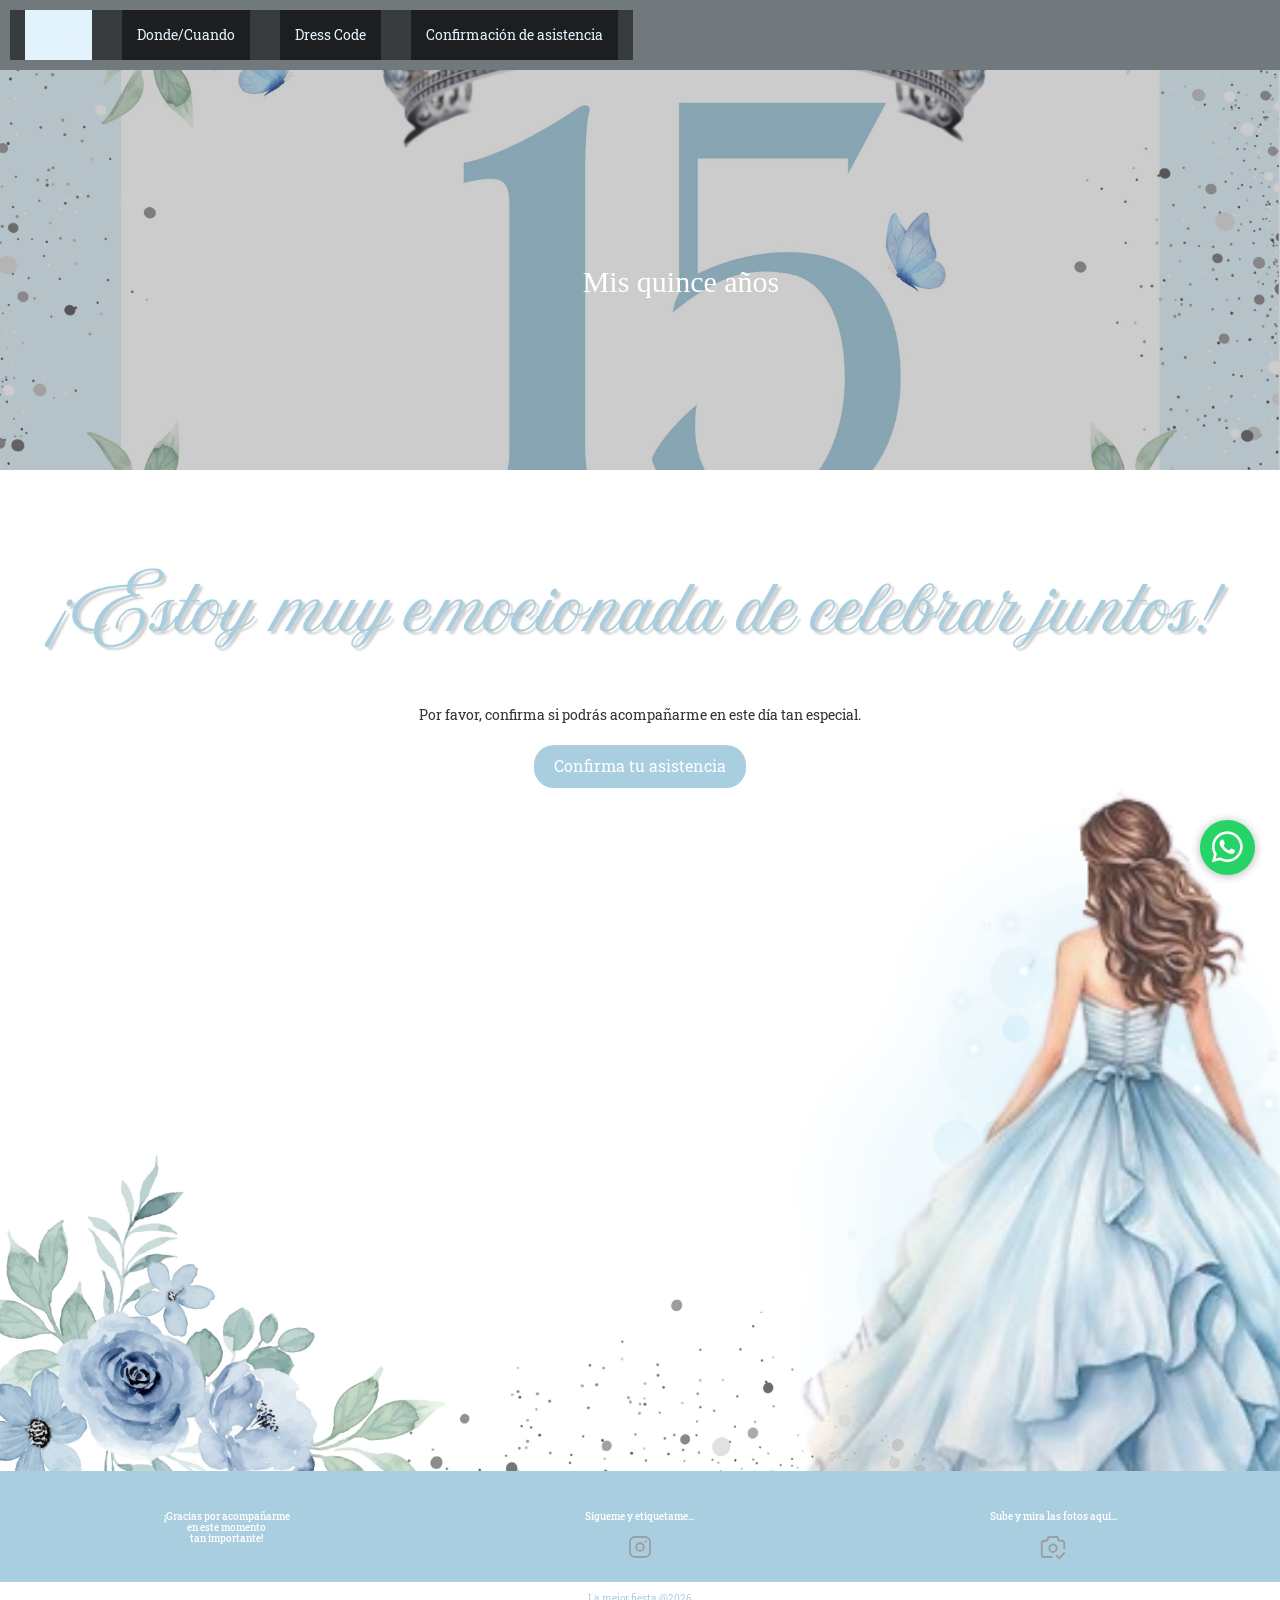
==== Asistencia.html @ ca8a634d "Add files via upload" ====
<!DOCTYPE html>
<html lang="en">

<head>
  <meta charset="UTF-8">
  <meta name="viewport" content="width=device-width, initial-scale=1.0">
  <link rel="stylesheet" href="Style.css">
  <link rel="stylesheet" href="StyleIndex.css">
  <link rel="stylesheet" href="https://cdn.jsdelivr.net/npm/bootstrap@4.6.2/dist/css/bootstrap.min.css">
  <link rel="stylesheet" href="https://maxcdn.bootstrapcdn.com/bootstrap/3.4.1/css/bootstrap.min.css">
  <script src="https://ajax.googleapis.com/ajax/libs/jquery/3.7.1/jquery.min.js"></script>
  <script src="https://maxcdn.bootstrapcdn.com/bootstrap/3.4.1/js/bootstrap.min.js"></script>


  <link rel="stylesheet" href="https://cdnjs.cloudflare.com/ajax/libs/font-awesome/6.0.0-beta3/css/all.min.css">

    <style>
    table {
      width: 50%;
      border-collapse: collapse;
      margin: 20px auto;
      border: 4px solid #E3F3FB;
    }

    th,
    td {
      border: 4px solid #E3F3FB;
      padding: 8px;
      text-align: center;
    }

    th {
      background-color: white;
    }
  </style>

  <title>Invitación</title>
</head>

<body>
  <div class="modal" id="modal">
    <div class="contenido-modal">
      <img src="" alt="" class="img-modal" id="img-modal">
    </div>
    <div class="modal-btn" id="modal-btn"></div>
  </div>
  <a href="https://wa.me/5491160279646" class="btn-wsp" target="_blank"><i class="fa-brands fa-whatsapp"></i></a>
    
  <header class="header-principal">
    <nav class="nav-principal">
      <div class="contenedor contenedor-flex">

        <span class="icon-menu" id="btnMenu">
          <i class="fas fa-align-justify"></i>
        </span>

        <ul class="menu" id="menu">
          <li class="menu-item"><a href="index.html" class="menu-link menu-link_select a">Inicio</a></li>
          <li class="menu-item"><a href="DondeCuando.html" class="menu-link a">Donde/Cuando</a></li>
          <li class="menu-item"><a href="DressCode.html" class="menu-link a">Dress Code</a></li>
          <li class="menu-item"><a href="Asistencia.html" class="menu-link a">Confirmación de asistencia</a></li>
        </ul>
      </div>
    </nav>
  </header>


    <main class="main">
    <section class="banner">
      <img src="Fotos/Portada.jpg" alt="" class="img-banner">
      <div class="contenido-banner">Mis quince años</div>
    </section>

   <section class="direccion">
       <img src="Fotos/Asistencia.jpg" alt="" width="100%">
        <p></p>  
        <p class="segundo_direccion">Por favor, confirma si podrás acompañarme en este día tan especial.</p>
        <!-- Botón para abrir Google Forms -->
        <a href="https://docs.google.com/forms/d/e/1FAIpQLSff21nVp5OdBJt0l_mi7oVLkFJB-xEMguWLmKMu77xA9vREEA/viewform" target="_blank" class="maps-button">Confirma tu asistencia</a>
        <img src="Fotos/Confirmacion.jpg" alt="" class="dia_hora_fiesta">
</section>

  </main>

<footer class="footer-principal">
    <div class="contenedor contenedor-flex">
      <div class="columna  columna-flex-footer">
        <h2 class="titulo-columna">¡Gracias por acompañarme<br> en este momento<br> tan importante!</h2>
    </div>
    <div class="columna  columna-flex-footer">
          <h2 class="titulo-columna">Sigueme y etiquetame...</h2>
           <a href="https://www.instagram.com/amb4r._2104?igsh=MW5wMnkxaXVtdTJrdA=="><!--
tags: [logo, app, application, images, photos, videos, post, stories, online, community]
category: Brand
version: "1.9"
unicode: "ec20"
-->
<svg
  xmlns="http://www.w3.org/2000/svg"
  width="30"
  height="30"
  viewBox="0 0 24 24"
  fill="none"
  stroke="#9e9e9e"
  stroke-width="1.5"
  stroke-linecap="round"
  stroke-linejoin="round"
>
  <path d="M4 4m0 4a4 4 0 0 1 4 -4h8a4 4 0 0 1 4 4v8a4 4 0 0 1 -4 4h-8a4 4 0 0 1 -4 -4z" />
  <path d="M12 12m-3 0a3 3 0 1 0 6 0a3 3 0 1 0 -6 0" />
  <path d="M16.5 7.5l0 .01" />
</svg>
</a>
    </div>        
    <div class="columna  columna-flex-footer">
        <h2 class="titulo-columna">Sube y mira las fotos aqui...</h2>
        <a href="https://mega.nz/folder/r9hUWLYA#eGt1raH-YWh3JbhmQ2Fu8Q"><!--
category: Media
version: "2.10"
unicode: "f835"
-->
<svg
  xmlns="http://www.w3.org/2000/svg"
  width="30"
  height="30"
  viewBox="0 0 24 24"
  fill="none"
  stroke="#9e9e9e"
  stroke-width="1.5"
  stroke-linecap="round"
  stroke-linejoin="round"
>
  <path d="M11 20h-6a2 2 0 0 1 -2 -2v-9a2 2 0 0 1 2 -2h1a2 2 0 0 0 2 -2a1 1 0 0 1 1 -1h6a1 1 0 0 1 1 1a2 2 0 0 0 2 2h1a2 2 0 0 1 2 2v4" />
  <path d="M9 13a3 3 0 1 0 6 0a3 3 0 0 0 -6 0" />
  <path d="M15 19l2 2l4 -4" />
</svg>

</a>
      </div>

    </div>
    <div class="copy">La mejor fiesta @2026</div>
  </footer>

  <script src="modal.js"></script>
  <script src="menu.js"></script>
</body>

</html>
---- Style.css ----
@import url('https://fonts.googleapis.com/css2?family=Roboto+Slab&display=swap');

/* Estilos del formulario */
body,
html {
    height: 100%;
    margin: 0;
    padding: 0;
}

.a {
    text-decoration: none;
    color: #E3F3FB;
}

.a:link {
    text-decoration: none;
    color: #E3F3FB; 
}

.a:hover {
    text-decoration: none;
    color: #E3F3FB; 
}


/*Header*/
.contenedor 
{
    width: 100%;
    margin: auto;
}
.contenedor-flex 
{
    display: flex;
    flex-wrap: wrap;
    justify-content: space-between;
    align-items: center;
}

.header-principal {
    width: 100%;
    background: #E3F3FB;
}

.logo-link {
    text-decoration: none;
    color: white;
}

.logo-link:hover {
    color: ##E3F3FB;
}

.contenedor-logo {
    display: flex;
    flex-wrap: wrap;
    justify-content: center;
    align-items: center;
}

header img {
    width: 60px;
}

.social-icon .a-derecha {
    margin-left: 35px;
    margin-right: 35px;
}


/*Menu*/
.nav-principal {
    width: 100%;
    position: relative;
    padding: 10px;
    z-index: 2000;
    background-color: rgba(0, 0, 0, 0.5);
}

.icon-menu {
    display: block;
    color: white;
    width: 50px;
    height: 50px;
    line-height: 45px;
    text-align: center;
    font-size: 25px;
    cursor: pointer;
}

.icon-bar {
    position: relative;
    top: -3px;
}

.social-icon {
    display: flex;
    justify-content: space-between;
    text-decoration: none;
}

.social-icon [class*="icon-"] {
    color: black;
    margin-left: 10px;
    display: flex;
    justify-content: center;
    align-items: center;
    font-size: 20px;
    width: 35px;
    height: 35px;
    background: white;
    border-radius: 50%;
}

.social-icon_link {
    text-decoration: none;
}

.menu {
    position: absolute;
    top: 70px;
    left: 0;
    width: 100%;
    background-color: rgba(0, 0, 0, 0.5);
    padding: 0;
    margin: 0;
    list-style: none;
    text-align: center;
    height: 0;
    overflow: hidden;
    transition: height .3s linear;
}

.menu-link {
    display: block;
    padding: 15px;
    color: white;
    text-decoration: none;
    background-color: #A9CEDF;
    font-family: 'Roboto Slab', cursive;
}

.menu-link:hover {
    background: #8A8E9A;
     font-family: 'Roboto Slab', cursive;
}

.menu-link_select {
    background: #8A8E9A;
     font-family: 'Roboto Slab', cursive;
}

.mostrar {
    height: 196px;
}

@media screen and (min-width:1024px) {
    .icon-menu {
        display: none;
    }

    .menu {
        position: static;
        display: flex;
        height: auto;
        width: auto;
        background-color: rgba(0, 0, 0, 0.5);
    }

    .menu-link {
        background-color: rgba(0, 0, 0, 0.5);
        margin-left: 15px;
        margin-right: 15px;
    }

    .menu-link_select {
        background: #E3F3FB;
    }
}

/*Footer*/
.footer-principal .contenedor {
    background-color: #A9CEDF;
    color: white;
    display: flex;
    font-family: 'Roboto Slab', cursive;
    justify-content: space-between;
    font-size: 12px;
    align-items: flex-start;
    flex-wrap: wrap;
    padding: 20px 20px 20px;
}

.footer-principal .columna {
    flex: 1;
    text-align: center;  /* Cambié de left a center para centrar el texto */
    display: flex;
    flex-direction: column;
    align-items: center;  /* Alinea los elementos dentro de cada columna */
    justify-content: center; /* Centra el contenido verticalmente dentro de la columna */
}

.titulo-columna {
    font-size: 10px;
    margin-bottom: 10px;
}

.columna-flex-footer .Iconos {
    width: 24px;
    height: 24px;
    margin-bottom: 8px;
}

.icon-tabler {
    stroke: white;
}

.copy {
    margin: 10px;
    font-size: 10px;
    font-family: 'Roboto Slab', cursive;
    color: #A9CEDF;
    height: 25px;
    text-align: center;
}

/*Boton Whatsapp*/

.btn-wsp 
{
    position:fixed;
    width: 55px;
    height: 55px;
    line-height: 55px;
    bottom: 25px;
    right: 25px;
    background-color: #25D366;
    color: white;
    border-radius: 50%;
    text-align: center;
    font-size: 35px;
    box-shadow: 0px 1px 10px rgba(0,0,0,0.3);
    z-index: 4000;
    transition: all 300ms ease;
}
.btn-wsp:hover 
{
    text-decoration: none;
    color: #25D366;
    background: white;
}

@media (max-width: 768px) {
    .titulo-columna {
        font-size: 9px;
    }
    .desc-columna{
        font-size: 8px;
    }
    imagen-icono-bajo{
        width: 20px;
    }
    .columna-flex-footer .Iconos {
        width: 30px;
        height: 30px;
        margin-bottom: 8px;
    }
}
@import url('https://fonts.googleapis.com/css2?family=Dancing+Script&display=swap');
@import url('https://fonts.googleapis.com/css2?family=Roboto+Slab&display=swap');

.banner {
    position: relative;
}

.banner:before {
    content: '';
    position: absolute;
    width: 100%;
    height: 100%;
    background: rgba(0, 0, 0, .2);
    z-index: 1000;
    top: 0;
}

.img-banner {
    width: 100%;
    height: 400px;
    object-fit: cover;
}

.contenido-banner {
    width: 90%;
    color: white;
    text-align: center;
    position: absolute;
    z-index: 1500;
    top: 54%;
    left: 46%;
    transform: translateX(-42%) translateY(-58%);
    font-size: 30px;
    font-family: 'Dancing Script', cursive;
}

.img-texto {
    width: 100%;
    
    object-fit: cover;
}

/*Ubicacion*/

.direccion {
    text-align: center; /* Centra el texto */
    padding: 0px; /* Espaciado alrededor del contenido */
}
.primer_direccion{
    font-family: 'Dancing Script', cursive;
    font-size: 40px;
}
.segundo_direccion{
     font-family: 'Roboto Slab', cursive;
}

.maps-button {
    display: inline-block;
    font-family: 'Roboto Slab', cursive;
    margin-top: 10px;
    padding: 10px 20px;
    background-color: #A9CEDF; /* Color de fondo del botón */
    color: white;
    text-decoration: none;
    border-radius: 20px;
    font-size: 16px;
    transition: background-color 0.3s;
    text-decoration: none;
}
/* Quitar el cambio de color cuando el enlace está en estado activo o visitado */
.maps-button:visited,
.maps-button:active {
    color: white; /* Mantener el color de texto blanco */
    text-decoration: none;
}
.maps-button:hover {
    background-color: #A6A6A6; /* Color de fondo cuando el cursor pasa por encima */
    text-decoration: none;
    color: white;
}
/* Imagen de la fecha y hora */
.dia_hora_fiesta {
    width: 100%; /* Asegura que la imagen ocupe el 100% del ancho */
    margin: 0;   /* Elimina márgenes */
    padding: 0;  /* Elimina relleno */
    display: block; /* Elimina el espacio debajo de la imagen */
}

/*Galeria de fotos*/

.galeria{
    margin-top: 25px;
}
.img-galeria{
    object-fit: cover;
    margin-bottom: 20px;
    cursor: pointer;
    transition: all 0.5s ease;
}
.img-galeria:hover 
{
    transform: scale(1.3);
}
.img-galeria-grande
{
    height: 150px;
    width: 65%;
    margin-bottom: 2%;
    border-radius: 5px;
}
.img-galeria-chica 
{
    height: 150px;
    width: 30%;
    margin-bottom: 2%;
    border-radius: 5px;
}
.galeria .contenedor 
{
   display: flex;
    flex-wrap: wrap;
    justify-content: center; /* Asegura que las imágenes se centren horizontalmente */
    gap: 20px;  /* Espacio entre las imágenes */
    padding-left: 30px;
    padding-right: 30px;
    margin-bottom: 30px;
  }
.modal 
{
    width: 100%;
    min-height: 100vh;
    background-color: rgba(0,0,0,0.9);
    position: fixed;
    top: 0;
    left: 0;
    z-index: 3000;
    display: none;
}
.modal-open {
    display: block; /* Cambia de `none` a `block` cuando se activa el modal */
}

.contenido-modal 
{
    display: flex;
    justify-content: center;
    align-items: center;
    height: 100vh;
}

#img-modal {
    max-width: 90%; /* Limita el tamaño máximo de la imagen en el modal */
    max-height: 80vh; /* Limita la altura máxima */
    object-fit: contain; /* Mantiene la proporción de la imagen */
    border-radius: 5px;
}

/*Temporizador para la hora de la fiesta*/

tempo {
    background-color: #A9CEDF; /* Fondo celeste */
    font-family: 'Dancing Script', cursive;
    display: flex;
    justify-content: center;
    align-items: center;
    height: 100%;
    margin: 0;
    padding: 10px;
    box-shadow: 0 4px 6px rgba(0, 0, 0, 0.1);
}

.temporizador {
    text-align: center;
    color: #333;
    border-radius: 10px;
    padding: 40px;
    max-width: 100%;
    width: 100%;
}

.temporizador_texto {
    font-size: px;
    font-family: 'Dancing Script', cursive;
    color: #8A8E9A;
    margin-bottom: 20px;
}

.contador {
    font-size: 16px;
    font-family: 'Roboto Slab', cursive;
    font-weight: bold;
    color: #8A8E9A;
    padding: 8px;
    box-shadow: 0 4px 6px rgba(0, 0, 0, 0.5);
    border-radius: 20px;
}

span {
    margin: 0 5px;
}

/* Estilos para la parte del regalo y alias*/

.regalo_section {
    background-color: #E3F3FB; /* Fondo celeste */
    font-family: 'Dancing Script', cursive;
    display: flex;
    justify-content: center;
    align-items: center;
    height: 100%;
    margin: 0;
    padding: 10px;
    box-shadow: 0 4px 6px rgba(0, 0, 0, 0.1);
    margin-bottom: 20px;
}
.regalo {
    font-size: 12px;
    font-family: 'Roboto Slab', cursive;
    text-align: center;
    color: white;
    border-radius: 10px;
    padding: 20px;
    max-width: 100%;
    width: 100%;
}


/* Estilos para el popup (la ventana emergente del cbu) */
.popup {
            display: none; /* Se oculta inicialmente */
            position: fixed;
            top: 50%;
            left: 50%;
            transform: translate(-50%, -50%);
            background-color: white;
            border: 1px solid #ccc;
            padding: 20px;
            box-shadow: 0 4px 8px rgba(0, 0, 0, 0.2);
            z-index: 1000; /* Asegura que esté por encima de otros elementos */
            font-family: 'Roboto Slab', cursive;
            border-radius: 10px;
        }
        .popup-overlay {
            display: none; /* Se oculta inicialmente */
            position: fixed;
            top: 0;
            left: 0;
            width: 100%;
            height: 100%;
            background-color: rgba(0, 0, 0, 0.5); /* Fondo semitransparente */
            z-index: 999; /* Fondo debajo del popup */
        }
        .popup-content {
            font-size: 12px;
            margin-bottom: 20px;
        }
        .popup button {
            border: none;
            padding: 10px 20px;
            cursor: pointer;
        }
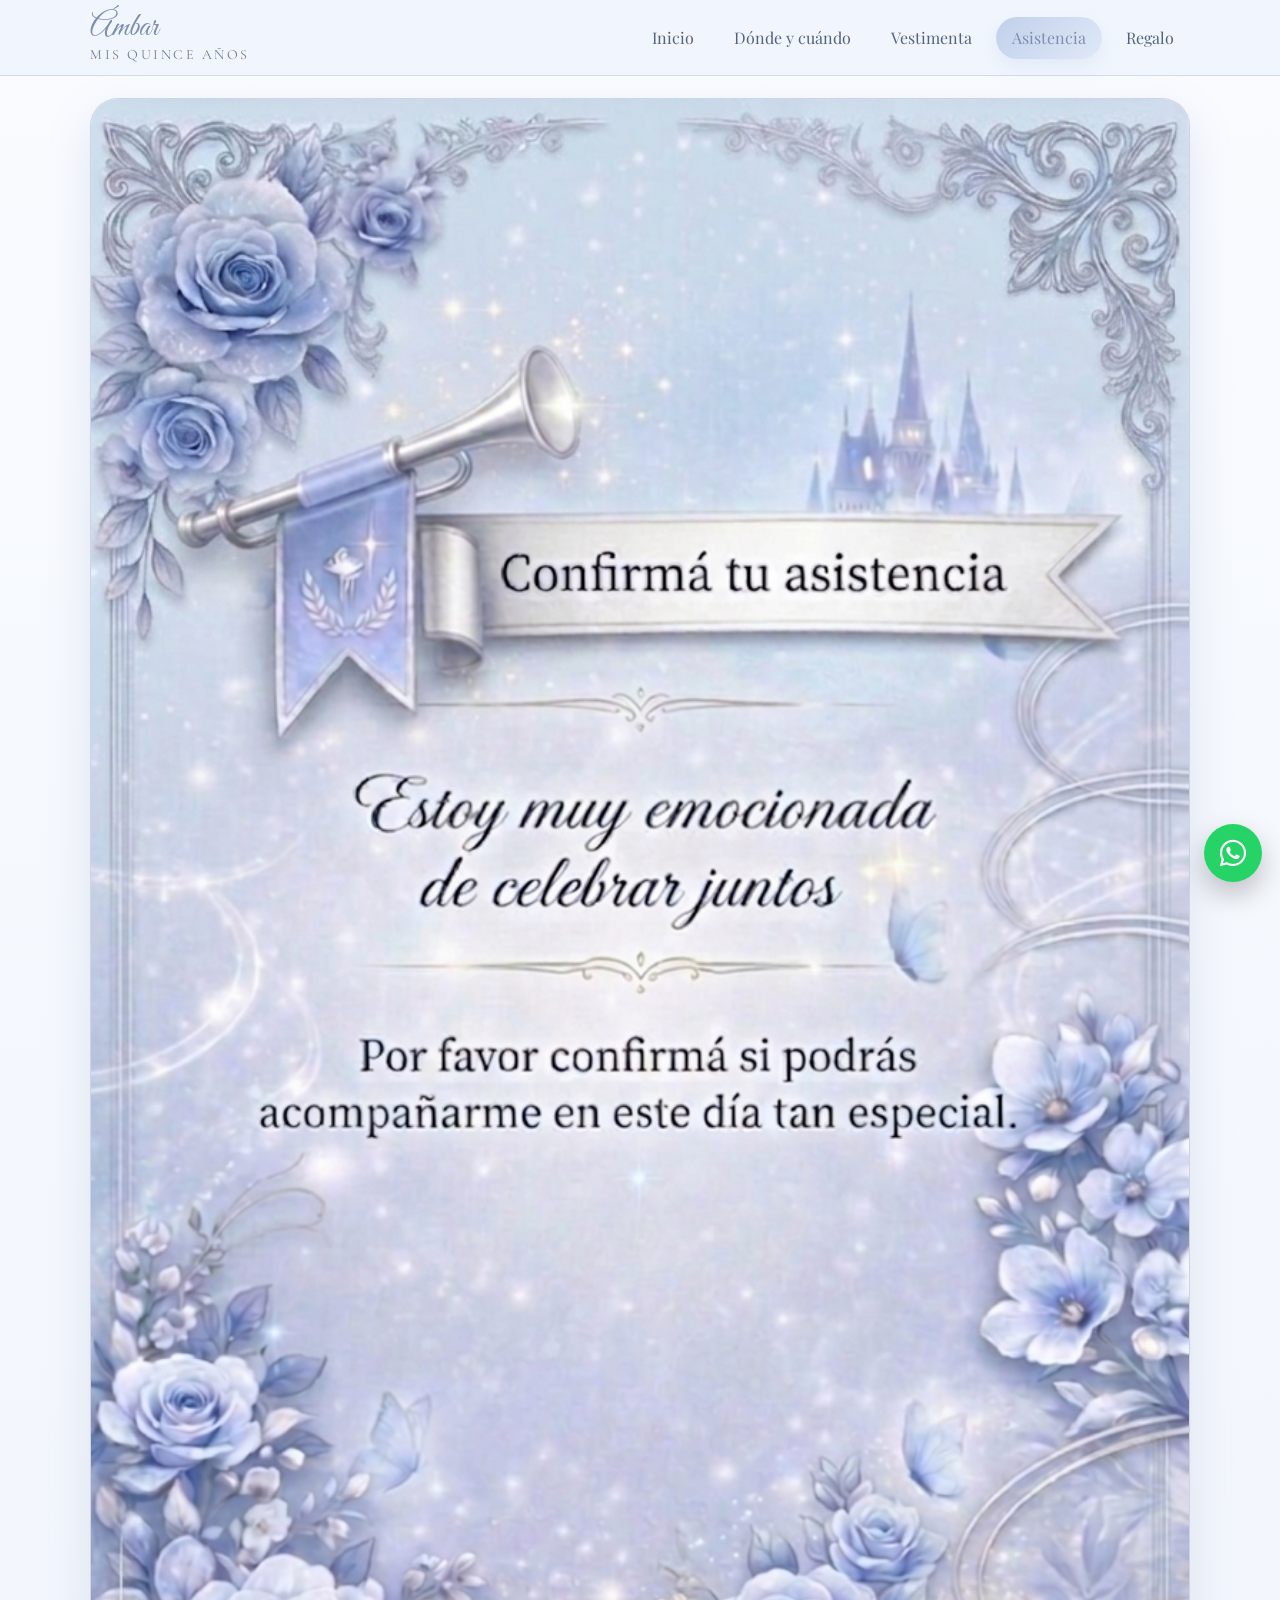
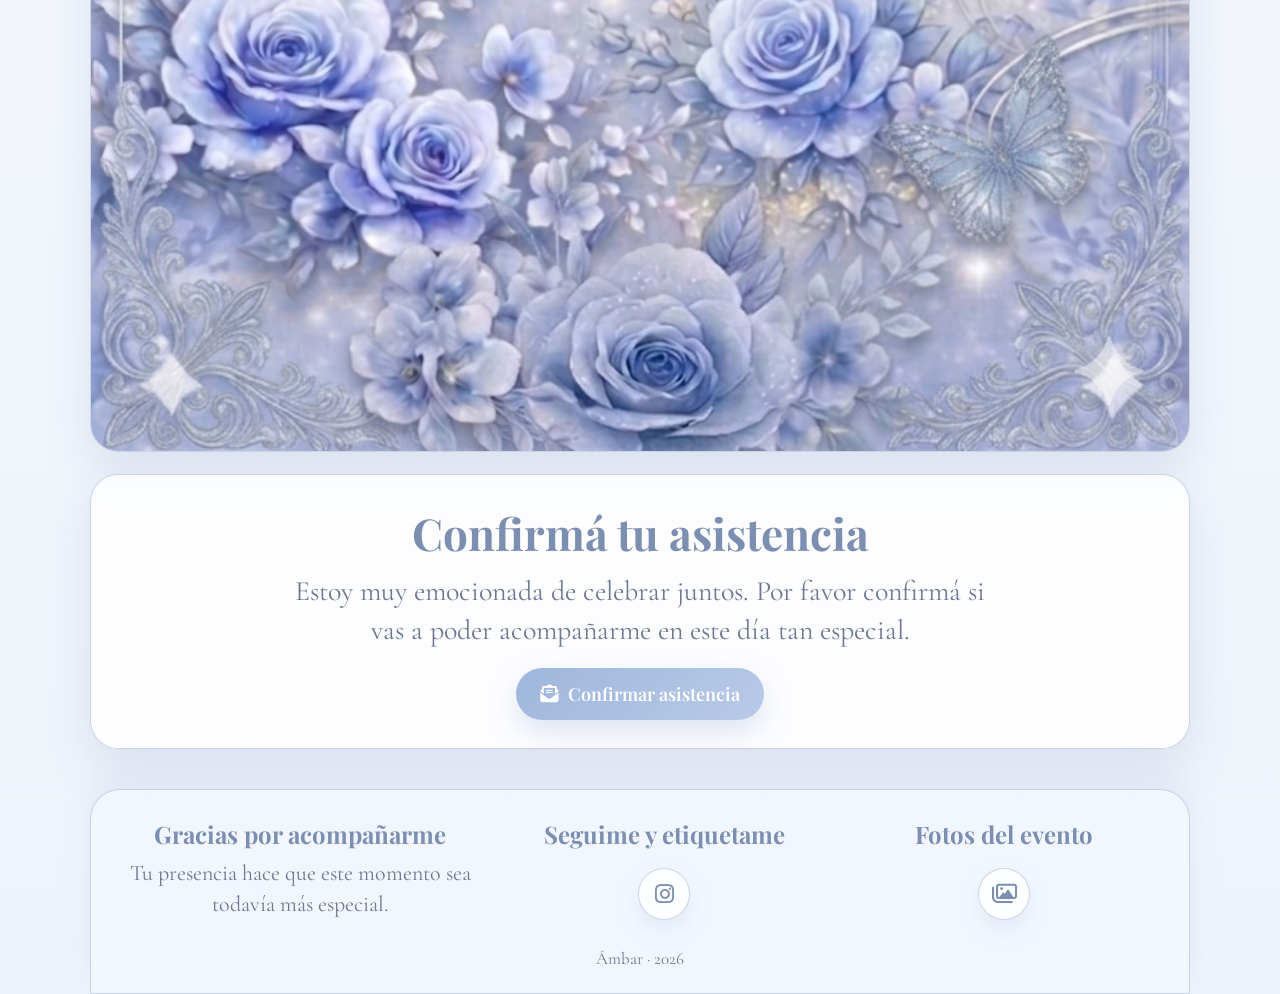
==== commit ace9bc68: "Add files via upload" ====
--- a/Asistencia.html
+++ b/Asistencia.html
@@ -1,149 +1,85 @@
-<!DOCTYPE html>
-<html lang="en">
-
-<head>
-  <meta charset="UTF-8">
-  <meta name="viewport" content="width=device-width, initial-scale=1.0">
-  <link rel="stylesheet" href="Style.css">
-  <link rel="stylesheet" href="StyleIndex.css">
-  <link rel="stylesheet" href="https://cdn.jsdelivr.net/npm/bootstrap@4.6.2/dist/css/bootstrap.min.css">
-  <link rel="stylesheet" href="https://maxcdn.bootstrapcdn.com/bootstrap/3.4.1/css/bootstrap.min.css">
-  <script src="https://ajax.googleapis.com/ajax/libs/jquery/3.7.1/jquery.min.js"></script>
-  <script src="https://maxcdn.bootstrapcdn.com/bootstrap/3.4.1/js/bootstrap.min.js"></script>
-
-
-  <link rel="stylesheet" href="https://cdnjs.cloudflare.com/ajax/libs/font-awesome/6.0.0-beta3/css/all.min.css">
-
-    <style>
-    table {
-      width: 50%;
-      border-collapse: collapse;
-      margin: 20px auto;
-      border: 4px solid #E3F3FB;
-    }
-
-    th,
-    td {
-      border: 4px solid #E3F3FB;
-      padding: 8px;
-      text-align: center;
-    }
-
-    th {
-      background-color: white;
-    }
-  </style>
-
-  <title>Invitación</title>
-</head>
-
-<body>
-  <div class="modal" id="modal">
-    <div class="contenido-modal">
-      <img src="" alt="" class="img-modal" id="img-modal">
-    </div>
-    <div class="modal-btn" id="modal-btn"></div>
-  </div>
-  <a href="https://wa.me/5491160279646" class="btn-wsp" target="_blank"><i class="fa-brands fa-whatsapp"></i></a>
-    
-  <header class="header-principal">
-    <nav class="nav-principal">
-      <div class="contenedor contenedor-flex">
-
-        <span class="icon-menu" id="btnMenu">
-          <i class="fas fa-align-justify"></i>
-        </span>
-
-        <ul class="menu" id="menu">
-          <li class="menu-item"><a href="index.html" class="menu-link menu-link_select a">Inicio</a></li>
-          <li class="menu-item"><a href="DondeCuando.html" class="menu-link a">Donde/Cuando</a></li>
-          <li class="menu-item"><a href="DressCode.html" class="menu-link a">Dress Code</a></li>
-          <li class="menu-item"><a href="Asistencia.html" class="menu-link a">Confirmación de asistencia</a></li>
-        </ul>
-      </div>
-    </nav>
-  </header>
-
-
-    <main class="main">
-    <section class="banner">
-      <img src="Fotos/Portada.jpg" alt="" class="img-banner">
-      <div class="contenido-banner">Mis quince años</div>
-    </section>
-
-   <section class="direccion">
-       <img src="Fotos/Asistencia.jpg" alt="" width="100%">
-        <p></p>  
-        <p class="segundo_direccion">Por favor, confirma si podrás acompañarme en este día tan especial.</p>
-        <!-- Botón para abrir Google Forms -->
-        <a href="https://docs.google.com/forms/d/e/1FAIpQLSff21nVp5OdBJt0l_mi7oVLkFJB-xEMguWLmKMu77xA9vREEA/viewform" target="_blank" class="maps-button">Confirma tu asistencia</a>
-        <img src="Fotos/Confirmacion.jpg" alt="" class="dia_hora_fiesta">
-</section>
-
-  </main>
-
-<footer class="footer-principal">
-    <div class="contenedor contenedor-flex">
-      <div class="columna  columna-flex-footer">
-        <h2 class="titulo-columna">¡Gracias por acompañarme<br> en este momento<br> tan importante!</h2>
-    </div>
-    <div class="columna  columna-flex-footer">
-          <h2 class="titulo-columna">Sigueme y etiquetame...</h2>
-           <a href="https://www.instagram.com/amb4r._2104?igsh=MW5wMnkxaXVtdTJrdA=="><!--
-tags: [logo, app, application, images, photos, videos, post, stories, online, community]
-category: Brand
-version: "1.9"
-unicode: "ec20"
--->
-<svg
-  xmlns="http://www.w3.org/2000/svg"
-  width="30"
-  height="30"
-  viewBox="0 0 24 24"
-  fill="none"
-  stroke="#9e9e9e"
-  stroke-width="1.5"
-  stroke-linecap="round"
-  stroke-linejoin="round"
->
-  <path d="M4 4m0 4a4 4 0 0 1 4 -4h8a4 4 0 0 1 4 4v8a4 4 0 0 1 -4 4h-8a4 4 0 0 1 -4 -4z" />
-  <path d="M12 12m-3 0a3 3 0 1 0 6 0a3 3 0 1 0 -6 0" />
-  <path d="M16.5 7.5l0 .01" />
-</svg>
-</a>
-    </div>        
-    <div class="columna  columna-flex-footer">
-        <h2 class="titulo-columna">Sube y mira las fotos aqui...</h2>
-        <a href="https://mega.nz/folder/r9hUWLYA#eGt1raH-YWh3JbhmQ2Fu8Q"><!--
-category: Media
-version: "2.10"
-unicode: "f835"
--->
-<svg
-  xmlns="http://www.w3.org/2000/svg"
-  width="30"
-  height="30"
-  viewBox="0 0 24 24"
-  fill="none"
-  stroke="#9e9e9e"
-  stroke-width="1.5"
-  stroke-linecap="round"
-  stroke-linejoin="round"
->
-  <path d="M11 20h-6a2 2 0 0 1 -2 -2v-9a2 2 0 0 1 2 -2h1a2 2 0 0 0 2 -2a1 1 0 0 1 1 -1h6a1 1 0 0 1 1 1a2 2 0 0 0 2 2h1a2 2 0 0 1 2 2v4" />
-  <path d="M9 13a3 3 0 1 0 6 0a3 3 0 0 0 -6 0" />
-  <path d="M15 19l2 2l4 -4" />
-</svg>
-
-</a>
-      </div>
-
-    </div>
-    <div class="copy">La mejor fiesta @2026</div>
-  </footer>
-
-  <script src="modal.js"></script>
-  <script src="menu.js"></script>
-</body>
-
-</html>+<!DOCTYPE html>
+<html lang="es">
+<head>
+  <meta charset="UTF-8">
+  <meta name="viewport" content="width=device-width, initial-scale=1.0">
+  <title>Asistencia | Ámbar</title>
+  <link rel="stylesheet" href="Style.css">
+  <link rel="stylesheet" href="https://cdnjs.cloudflare.com/ajax/libs/font-awesome/6.5.0/css/all.min.css">
+</head>
+<body>
+  <a href="https://wa.me/5491132421643" class="btn-wsp" target="_blank" rel="noopener noreferrer" aria-label="Escribir por WhatsApp">
+    <i class="fa-brands fa-whatsapp"></i>
+  </a>
+
+  <header class="header-principal">
+    <nav class="nav-principal">
+      <div class="contenedor contenedor-flex">
+        <div class="nav-brand">
+          <span class="nav-brand-title">Ámbar</span>
+          <span class="nav-brand-subtitle">Mis quince años</span>
+        </div>
+
+        <span class="icon-menu" id="btnMenu" aria-label="Abrir menú">
+          <i class="fas fa-bars"></i>
+        </span>
+
+        <ul class="menu" id="menu">
+          <li class="menu-item"><a href="index.html" class="menu-link">Inicio</a></li>
+          <li class="menu-item"><a href="DondeCuando.html" class="menu-link">Dónde y cuándo</a></li>
+          <li class="menu-item"><a href="DressCode.html" class="menu-link">Vestimenta</a></li>
+          <li class="menu-item"><a href="Asistencia.html" class="menu-link menu-link_select">Asistencia</a></li>
+          <li class="menu-item"><a href="Regalo.html" class="menu-link">Regalo</a></li>
+        </ul>
+      </div>
+    </nav>
+  </header>
+
+  <main class="main">
+    <section class="page-section">
+      <div class="contenedor">
+        <div class="image-frame">
+          <img src="Fotos/Asistencia.png" alt="Confirmación de asistencia" class="full-image">
+        </div>
+      </div>
+    </section>
+
+    <section class="page-section">
+      <div class="contenedor">
+        <div class="cta-card">
+          <h2>Confirmá tu asistencia</h2>
+          <p>Estoy muy emocionada de celebrar juntos. Por favor confirmá si vas a poder acompañarme en este día tan especial.</p>
+          <div class="button-row">
+            <a href="https://docs.google.com/forms/d/e/1FAIpQLSff21nVp5OdBJt0l_mi7oVLkFJB-xEMguWLmKMu77xA9vREEA/viewform" target="_blank" rel="noopener noreferrer" class="elegant-button">
+              <i class="fa-solid fa-envelope-open-text"></i>
+              Confirmar asistencia
+            </a>
+          </div>
+        </div>
+      </div>
+    </section>
+  </main>
+
+  <footer class="footer-principal">
+    <div class="contenedor footer-card">
+      <div class="footer-grid">
+        <div class="footer-block">
+          <h2>Gracias por acompañarme</h2>
+          <p>Tu presencia hace que este momento sea todavía más especial.</p>
+        </div>
+        <div class="footer-block">
+          <h2>Seguime y etiquetame</h2>
+          <a href="https://www.instagram.com/amb4r._2104?igsh=MW5wMnkxaXVtdTJrdA==" class="footer-icon-link" target="_blank" rel="noopener noreferrer"><i class="fa-brands fa-instagram"></i></a>
+        </div>
+        <div class="footer-block">
+          <h2>Fotos del evento</h2>
+          <a href="https://drive.google.com/drive/folders/1D_s4CsNhWzYPcOfbTa0AiAgnziIgGuwS?usp=drive_link" class="footer-icon-link" target="_blank" rel="noopener noreferrer"><i class="fa-regular fa-images"></i></a>
+        </div>
+      </div>
+      <div class="copy">Ámbar · 2026</div>
+    </div>
+  </footer>
+
+  <script src="menu.js"></script>
+</body>
+</html>
--- a/Style.css
+++ b/Style.css
@@ -1,531 +1,710 @@
-@import url('https://fonts.googleapis.com/css2?family=Roboto+Slab&display=swap');
-
-/* Estilos del formulario */
-body,
-html {
-    height: 100%;
-    margin: 0;
-    padding: 0;
-}
-
-.a {
-    text-decoration: none;
-    color: #E3F3FB;
-}
-
-.a:link {
-    text-decoration: none;
-    color: #E3F3FB; 
-}
-
-.a:hover {
-    text-decoration: none;
-    color: #E3F3FB; 
-}
-
-
-/*Header*/
-.contenedor 
-{
-    width: 100%;
-    margin: auto;
-}
-.contenedor-flex 
-{
-    display: flex;
-    flex-wrap: wrap;
-    justify-content: space-between;
-    align-items: center;
-}
-
-.header-principal {
-    width: 100%;
-    background: #E3F3FB;
-}
-
-.logo-link {
-    text-decoration: none;
-    color: white;
-}
-
-.logo-link:hover {
-    color: ##E3F3FB;
-}
-
-.contenedor-logo {
-    display: flex;
-    flex-wrap: wrap;
-    justify-content: center;
-    align-items: center;
-}
-
-header img {
-    width: 60px;
-}
-
-.social-icon .a-derecha {
-    margin-left: 35px;
-    margin-right: 35px;
-}
-
-
-/*Menu*/
-.nav-principal {
-    width: 100%;
-    position: relative;
-    padding: 10px;
-    z-index: 2000;
-    background-color: rgba(0, 0, 0, 0.5);
-}
-
-.icon-menu {
-    display: block;
-    color: white;
-    width: 50px;
-    height: 50px;
-    line-height: 45px;
-    text-align: center;
-    font-size: 25px;
-    cursor: pointer;
-}
-
-.icon-bar {
-    position: relative;
-    top: -3px;
-}
-
-.social-icon {
-    display: flex;
-    justify-content: space-between;
-    text-decoration: none;
-}
-
-.social-icon [class*="icon-"] {
-    color: black;
-    margin-left: 10px;
-    display: flex;
-    justify-content: center;
-    align-items: center;
-    font-size: 20px;
-    width: 35px;
-    height: 35px;
-    background: white;
-    border-radius: 50%;
-}
-
-.social-icon_link {
-    text-decoration: none;
-}
-
-.menu {
-    position: absolute;
-    top: 70px;
-    left: 0;
-    width: 100%;
-    background-color: rgba(0, 0, 0, 0.5);
-    padding: 0;
-    margin: 0;
-    list-style: none;
-    text-align: center;
-    height: 0;
-    overflow: hidden;
-    transition: height .3s linear;
-}
-
-.menu-link {
-    display: block;
-    padding: 15px;
-    color: white;
-    text-decoration: none;
-    background-color: #A9CEDF;
-    font-family: 'Roboto Slab', cursive;
-}
-
-.menu-link:hover {
-    background: #8A8E9A;
-     font-family: 'Roboto Slab', cursive;
-}
-
-.menu-link_select {
-    background: #8A8E9A;
-     font-family: 'Roboto Slab', cursive;
-}
-
-.mostrar {
-    height: 196px;
-}
-
-@media screen and (min-width:1024px) {
-    .icon-menu {
-        display: none;
-    }
-
-    .menu {
-        position: static;
-        display: flex;
-        height: auto;
-        width: auto;
-        background-color: rgba(0, 0, 0, 0.5);
-    }
-
-    .menu-link {
-        background-color: rgba(0, 0, 0, 0.5);
-        margin-left: 15px;
-        margin-right: 15px;
-    }
-
-    .menu-link_select {
-        background: #E3F3FB;
-    }
-}
-
-/*Footer*/
-.footer-principal .contenedor {
-    background-color: #A9CEDF;
-    color: white;
-    display: flex;
-    font-family: 'Roboto Slab', cursive;
-    justify-content: space-between;
-    font-size: 12px;
-    align-items: flex-start;
-    flex-wrap: wrap;
-    padding: 20px 20px 20px;
-}
-
-.footer-principal .columna {
-    flex: 1;
-    text-align: center;  /* Cambié de left a center para centrar el texto */
-    display: flex;
-    flex-direction: column;
-    align-items: center;  /* Alinea los elementos dentro de cada columna */
-    justify-content: center; /* Centra el contenido verticalmente dentro de la columna */
-}
-
-.titulo-columna {
-    font-size: 10px;
-    margin-bottom: 10px;
-}
-
-.columna-flex-footer .Iconos {
-    width: 24px;
-    height: 24px;
-    margin-bottom: 8px;
-}
-
-.icon-tabler {
-    stroke: white;
-}
-
-.copy {
-    margin: 10px;
-    font-size: 10px;
-    font-family: 'Roboto Slab', cursive;
-    color: #A9CEDF;
-    height: 25px;
-    text-align: center;
-}
-
-/*Boton Whatsapp*/
-
-.btn-wsp 
-{
-    position:fixed;
-    width: 55px;
-    height: 55px;
-    line-height: 55px;
-    bottom: 25px;
-    right: 25px;
-    background-color: #25D366;
-    color: white;
-    border-radius: 50%;
-    text-align: center;
-    font-size: 35px;
-    box-shadow: 0px 1px 10px rgba(0,0,0,0.3);
-    z-index: 4000;
-    transition: all 300ms ease;
-}
-.btn-wsp:hover 
-{
-    text-decoration: none;
-    color: #25D366;
-    background: white;
-}
-
-@media (max-width: 768px) {
-    .titulo-columna {
-        font-size: 9px;
-    }
-    .desc-columna{
-        font-size: 8px;
-    }
-    imagen-icono-bajo{
-        width: 20px;
-    }
-    .columna-flex-footer .Iconos {
-        width: 30px;
-        height: 30px;
-        margin-bottom: 8px;
-    }
-}
-@import url('https://fonts.googleapis.com/css2?family=Dancing+Script&display=swap');
-@import url('https://fonts.googleapis.com/css2?family=Roboto+Slab&display=swap');
-
-.banner {
-    position: relative;
-}
-
-.banner:before {
-    content: '';
-    position: absolute;
-    width: 100%;
-    height: 100%;
-    background: rgba(0, 0, 0, .2);
-    z-index: 1000;
-    top: 0;
-}
-
-.img-banner {
-    width: 100%;
-    height: 400px;
-    object-fit: cover;
-}
-
-.contenido-banner {
-    width: 90%;
-    color: white;
-    text-align: center;
-    position: absolute;
-    z-index: 1500;
-    top: 54%;
-    left: 46%;
-    transform: translateX(-42%) translateY(-58%);
-    font-size: 30px;
-    font-family: 'Dancing Script', cursive;
-}
-
-.img-texto {
-    width: 100%;
-    
-    object-fit: cover;
-}
-
-/*Ubicacion*/
-
-.direccion {
-    text-align: center; /* Centra el texto */
-    padding: 0px; /* Espaciado alrededor del contenido */
-}
-.primer_direccion{
-    font-family: 'Dancing Script', cursive;
-    font-size: 40px;
-}
-.segundo_direccion{
-     font-family: 'Roboto Slab', cursive;
-}
-
-.maps-button {
-    display: inline-block;
-    font-family: 'Roboto Slab', cursive;
-    margin-top: 10px;
-    padding: 10px 20px;
-    background-color: #A9CEDF; /* Color de fondo del botón */
-    color: white;
-    text-decoration: none;
-    border-radius: 20px;
-    font-size: 16px;
-    transition: background-color 0.3s;
-    text-decoration: none;
-}
-/* Quitar el cambio de color cuando el enlace está en estado activo o visitado */
-.maps-button:visited,
-.maps-button:active {
-    color: white; /* Mantener el color de texto blanco */
-    text-decoration: none;
-}
-.maps-button:hover {
-    background-color: #A6A6A6; /* Color de fondo cuando el cursor pasa por encima */
-    text-decoration: none;
-    color: white;
-}
-/* Imagen de la fecha y hora */
-.dia_hora_fiesta {
-    width: 100%; /* Asegura que la imagen ocupe el 100% del ancho */
-    margin: 0;   /* Elimina márgenes */
-    padding: 0;  /* Elimina relleno */
-    display: block; /* Elimina el espacio debajo de la imagen */
-}
-
-/*Galeria de fotos*/
-
-.galeria{
-    margin-top: 25px;
-}
-.img-galeria{
-    object-fit: cover;
-    margin-bottom: 20px;
-    cursor: pointer;
-    transition: all 0.5s ease;
-}
-.img-galeria:hover 
-{
-    transform: scale(1.3);
-}
-.img-galeria-grande
-{
-    height: 150px;
-    width: 65%;
-    margin-bottom: 2%;
-    border-radius: 5px;
-}
-.img-galeria-chica 
-{
-    height: 150px;
-    width: 30%;
-    margin-bottom: 2%;
-    border-radius: 5px;
-}
-.galeria .contenedor 
-{
-   display: flex;
-    flex-wrap: wrap;
-    justify-content: center; /* Asegura que las imágenes se centren horizontalmente */
-    gap: 20px;  /* Espacio entre las imágenes */
-    padding-left: 30px;
-    padding-right: 30px;
-    margin-bottom: 30px;
-  }
-.modal 
-{
-    width: 100%;
-    min-height: 100vh;
-    background-color: rgba(0,0,0,0.9);
-    position: fixed;
-    top: 0;
-    left: 0;
-    z-index: 3000;
-    display: none;
-}
-.modal-open {
-    display: block; /* Cambia de `none` a `block` cuando se activa el modal */
-}
-
-.contenido-modal 
-{
-    display: flex;
-    justify-content: center;
-    align-items: center;
-    height: 100vh;
-}
-
-#img-modal {
-    max-width: 90%; /* Limita el tamaño máximo de la imagen en el modal */
-    max-height: 80vh; /* Limita la altura máxima */
-    object-fit: contain; /* Mantiene la proporción de la imagen */
-    border-radius: 5px;
-}
-
-/*Temporizador para la hora de la fiesta*/
-
-tempo {
-    background-color: #A9CEDF; /* Fondo celeste */
-    font-family: 'Dancing Script', cursive;
-    display: flex;
-    justify-content: center;
-    align-items: center;
-    height: 100%;
-    margin: 0;
-    padding: 10px;
-    box-shadow: 0 4px 6px rgba(0, 0, 0, 0.1);
-}
-
-.temporizador {
-    text-align: center;
-    color: #333;
-    border-radius: 10px;
-    padding: 40px;
-    max-width: 100%;
-    width: 100%;
-}
-
-.temporizador_texto {
-    font-size: px;
-    font-family: 'Dancing Script', cursive;
-    color: #8A8E9A;
-    margin-bottom: 20px;
-}
-
-.contador {
-    font-size: 16px;
-    font-family: 'Roboto Slab', cursive;
-    font-weight: bold;
-    color: #8A8E9A;
-    padding: 8px;
-    box-shadow: 0 4px 6px rgba(0, 0, 0, 0.5);
-    border-radius: 20px;
-}
-
-span {
-    margin: 0 5px;
-}
-
-/* Estilos para la parte del regalo y alias*/
-
-.regalo_section {
-    background-color: #E3F3FB; /* Fondo celeste */
-    font-family: 'Dancing Script', cursive;
-    display: flex;
-    justify-content: center;
-    align-items: center;
-    height: 100%;
-    margin: 0;
-    padding: 10px;
-    box-shadow: 0 4px 6px rgba(0, 0, 0, 0.1);
-    margin-bottom: 20px;
-}
-.regalo {
-    font-size: 12px;
-    font-family: 'Roboto Slab', cursive;
-    text-align: center;
-    color: white;
-    border-radius: 10px;
-    padding: 20px;
-    max-width: 100%;
-    width: 100%;
-}
-
-
-/* Estilos para el popup (la ventana emergente del cbu) */
-.popup {
-            display: none; /* Se oculta inicialmente */
-            position: fixed;
-            top: 50%;
-            left: 50%;
-            transform: translate(-50%, -50%);
-            background-color: white;
-            border: 1px solid #ccc;
-            padding: 20px;
-            box-shadow: 0 4px 8px rgba(0, 0, 0, 0.2);
-            z-index: 1000; /* Asegura que esté por encima de otros elementos */
-            font-family: 'Roboto Slab', cursive;
-            border-radius: 10px;
-        }
-        .popup-overlay {
-            display: none; /* Se oculta inicialmente */
-            position: fixed;
-            top: 0;
-            left: 0;
-            width: 100%;
-            height: 100%;
-            background-color: rgba(0, 0, 0, 0.5); /* Fondo semitransparente */
-            z-index: 999; /* Fondo debajo del popup */
-        }
-        .popup-content {
-            font-size: 12px;
-            margin-bottom: 20px;
-        }
-        .popup button {
-            border: none;
-            padding: 10px 20px;
-            cursor: pointer;
-        }
-        +@import url('https://fonts.googleapis.com/css2?family=Cormorant+Garamond:wght@400;500;600;700&family=Great+Vibes&family=Playfair+Display:wght@500;600;700&display=swap');
+
+:root {
+  --bg: #f4f7fc;
+  --surface: rgba(255, 255, 255, 0.82);
+  --surface-strong: rgba(255, 255, 255, 0.92);
+  --text: #54617d;
+  --text-soft: #6d7891;
+  --title: #7d8fb0;
+  --accent: #b9cae7;
+  --accent-strong: #9cb3d8;
+  --border: rgba(175, 190, 220, 0.65);
+  --shadow: 0 18px 45px rgba(124, 140, 177, 0.18);
+  --radius: 28px;
+}
+
+* {
+  box-sizing: border-box;
+}
+
+html {
+  scroll-behavior: smooth;
+}
+
+body,
+html {
+  margin: 0;
+  padding: 0;
+  min-height: 100%;
+  background: linear-gradient(180deg, #f9fbff 0%, #eef3fb 100%);
+  color: var(--text);
+  font-family: 'Cormorant Garamond', serif;
+}
+
+a {
+  color: inherit;
+  text-decoration: none;
+}
+
+img {
+  max-width: 100%;
+  display: block;
+}
+
+.main {
+  width: 100%;
+}
+
+.contenedor {
+  width: min(1100px, calc(100% - 32px));
+  margin: 0 auto;
+}
+
+.contenedor-flex {
+  display: flex;
+  align-items: center;
+  justify-content: space-between;
+  gap: 20px;
+}
+
+.header-principal {
+  position: sticky;
+  top: 0;
+  z-index: 3000;
+  backdrop-filter: blur(16px);
+  background: rgba(240, 245, 254, 0.82);
+  border-bottom: 1px solid rgba(191, 204, 231, 0.65);
+}
+
+.nav-principal {
+  padding: 12px 0;
+}
+
+.nav-brand {
+  display: flex;
+  flex-direction: column;
+  gap: 2px;
+}
+
+.nav-brand-title {
+  font-family: 'Great Vibes', cursive;
+  font-size: 32px;
+  line-height: 1;
+  color: var(--title);
+}
+
+.nav-brand-subtitle {
+  font-size: 14px;
+  letter-spacing: 0.18em;
+  text-transform: uppercase;
+  color: var(--text-soft);
+}
+
+.icon-menu {
+  display: none;
+  width: 46px;
+  height: 46px;
+  border-radius: 50%;
+  border: 1px solid var(--border);
+  background: rgba(255, 255, 255, 0.7);
+  color: var(--title);
+  align-items: center;
+  justify-content: center;
+  font-size: 21px;
+  cursor: pointer;
+  flex-shrink: 0;
+}
+
+.menu {
+  display: flex;
+  align-items: center;
+  gap: 8px;
+  list-style: none;
+  margin: 0;
+  padding: 0;
+}
+
+.menu-item {
+  margin: 0;
+}
+
+.menu-link {
+  display: inline-flex;
+  align-items: center;
+  justify-content: center;
+  min-height: 42px;
+  padding: 10px 16px;
+  border-radius: 999px;
+  font-family: 'Playfair Display', serif;
+  font-size: 16px;
+  color: var(--text);
+  transition: background 0.25s ease, color 0.25s ease, transform 0.25s ease, box-shadow 0.25s ease;
+}
+
+.menu-link:hover,
+.menu-link:focus-visible {
+  background: rgba(185, 202, 231, 0.35);
+  color: var(--title);
+  transform: translateY(-1px);
+}
+
+.menu-link_select {
+  background: linear-gradient(135deg, rgba(190, 206, 234, 0.95), rgba(223, 232, 247, 0.95));
+  color: var(--title);
+  box-shadow: 0 8px 20px rgba(157, 177, 212, 0.18);
+}
+
+.page-section {
+  padding: 22px 0 0;
+}
+
+.hero-card,
+.info-card,
+.countdown-card,
+.cta-card,
+.gallery-card {
+  background: var(--surface);
+  border: 1px solid var(--border);
+  border-radius: var(--radius);
+  box-shadow: var(--shadow);
+  overflow: hidden;
+}
+
+.image-frame {
+  overflow: hidden;
+  border-radius: var(--radius);
+  border: 1px solid var(--border);
+  box-shadow: var(--shadow);
+  background: #fff;
+}
+
+.full-image {
+  width: 100%;
+  height: auto;
+}
+
+.page-intro {
+  text-align: center;
+  padding: 32px 24px;
+}
+
+.eyebrow {
+  font-size: 14px;
+  letter-spacing: 0.28em;
+  text-transform: uppercase;
+  color: var(--text-soft);
+  margin-bottom: 10px;
+}
+
+.page-title {
+  margin: 0;
+  font-family: 'Great Vibes', cursive;
+  font-size: clamp(46px, 6vw, 76px);
+  line-height: 0.95;
+  color: var(--title);
+}
+
+.page-text {
+  max-width: 760px;
+  margin: 12px auto 0;
+  font-size: clamp(23px, 2.4vw, 30px);
+  line-height: 1.35;
+  color: var(--text-soft);
+}
+
+.banner {
+  position: relative;
+}
+
+.banner .hero-image {
+  width: 100%;
+  min-height: 360px;
+  object-fit: cover;
+}
+
+.banner-overlay {
+  position: absolute;
+  inset: auto 20px 20px 20px;
+  padding: 20px 24px;
+  background: linear-gradient(180deg, rgba(255,255,255,0.2), rgba(255,255,255,0.8));
+  border: 1px solid rgba(255,255,255,0.55);
+  backdrop-filter: blur(8px);
+  border-radius: 24px;
+  text-align: center;
+}
+
+.banner-overlay h1 {
+  margin: 0;
+  font-family: 'Great Vibes', cursive;
+  font-size: clamp(54px, 8vw, 88px);
+  color: #7f90b2;
+}
+
+.banner-overlay p {
+  margin: 6px 0 0;
+  font-size: clamp(21px, 2.4vw, 28px);
+  color: var(--text-soft);
+}
+
+.gallery-grid {
+  display: grid;
+  grid-template-columns: repeat(3, 1fr);
+  gap: 18px;
+  padding: 20px;
+}
+
+.gallery-item {
+  overflow: hidden;
+  border-radius: 22px;
+  border: 1px solid var(--border);
+  background: rgba(255,255,255,0.9);
+}
+
+.img-galeria {
+  width: 100%;
+  height: 100%;
+  min-height: 240px;
+  object-fit: cover;
+  cursor: pointer;
+  transition: transform 0.35s ease;
+}
+
+.img-galeria:hover {
+  transform: scale(1.04);
+}
+
+.quick-links {
+  display: grid;
+  grid-template-columns: repeat(2, 1fr);
+  gap: 18px;
+  margin-top: 22px;
+}
+
+.quick-link {
+  padding: 26px 22px;
+  text-align: center;
+}
+
+.quick-link h3 {
+  margin: 0 0 8px;
+  font-family: 'Playfair Display', serif;
+  font-size: 28px;
+  color: var(--title);
+}
+
+.quick-link p {
+  margin: 0;
+  font-size: 24px;
+  line-height: 1.35;
+  color: var(--text-soft);
+}
+
+.info-card {
+  padding: 30px 24px;
+  text-align: center;
+}
+
+.info-card h2 {
+  margin: 0 0 10px;
+  font-family: 'Playfair Display', serif;
+  font-size: clamp(28px, 4vw, 42px);
+  color: var(--title);
+}
+
+.info-card p {
+  margin: 0;
+  font-size: clamp(22px, 2.4vw, 29px);
+  line-height: 1.45;
+  color: var(--text-soft);
+}
+
+.countdown-card {
+  padding: 28px 20px;
+  text-align: center;
+}
+
+.countdown-title {
+  margin: 0 0 18px;
+  font-family: 'Great Vibes', cursive;
+  font-size: clamp(42px, 5.5vw, 72px);
+  color: var(--title);
+}
+
+.contador {
+  display: grid;
+  grid-template-columns: repeat(4, minmax(90px, 1fr));
+  gap: 14px;
+}
+
+.contador-item {
+  background: var(--surface-strong);
+  border: 1px solid var(--border);
+  border-radius: 24px;
+  padding: 18px 12px;
+}
+
+.contador-numero {
+  display: block;
+  font-family: 'Playfair Display', serif;
+  font-size: clamp(34px, 5vw, 52px);
+  color: var(--title);
+  line-height: 1;
+}
+
+.contador-label {
+  display: block;
+  margin-top: 8px;
+  font-size: 22px;
+  color: var(--text-soft);
+}
+
+.cta-card {
+  padding: 28px 24px;
+  text-align: center;
+}
+
+.cta-card h2 {
+  margin: 0 0 10px;
+  font-family: 'Playfair Display', serif;
+  font-size: clamp(30px, 4vw, 44px);
+  color: var(--title);
+}
+
+.cta-card p {
+  margin: 0 auto 18px;
+  max-width: 700px;
+  font-size: clamp(22px, 2.3vw, 28px);
+  line-height: 1.4;
+  color: var(--text-soft);
+}
+
+.button-row {
+  display: flex;
+  justify-content: center;
+  flex-wrap: wrap;
+  gap: 14px;
+}
+
+.elegant-button,
+.elegant-button-secondary {
+  display: inline-flex;
+  align-items: center;
+  justify-content: center;
+  gap: 10px;
+  min-height: 52px;
+  padding: 12px 24px;
+  border-radius: 999px;
+  font-family: 'Playfair Display', serif;
+  font-size: 18px;
+  font-weight: 600;
+  transition: transform 0.25s ease, box-shadow 0.25s ease, background 0.25s ease;
+}
+
+.elegant-button {
+  color: #fff;
+  background: linear-gradient(135deg, #9fb7db, #b8cae7);
+  box-shadow: 0 12px 28px rgba(143, 166, 205, 0.28);
+}
+
+.elegant-button:hover,
+.elegant-button:focus-visible {
+  transform: translateY(-2px);
+  color: #fff;
+  box-shadow: 0 16px 34px rgba(143, 166, 205, 0.36);
+}
+
+.elegant-button-secondary {
+  color: var(--title);
+  background: rgba(255, 255, 255, 0.9);
+  border: 1px solid var(--border);
+}
+
+.elegant-button-secondary:hover,
+.elegant-button-secondary:focus-visible {
+  transform: translateY(-2px);
+}
+
+.footer-principal {
+  margin-top: 34px;
+  padding-top: 6px;
+}
+
+.footer-card {
+  background: rgba(243, 247, 255, 0.86);
+  border: 1px solid var(--border);
+  border-radius: 30px 30px 0 0;
+  box-shadow: 0 -12px 30px rgba(145, 163, 197, 0.12);
+}
+
+.footer-grid {
+  display: grid;
+  grid-template-columns: 1.15fr 1fr 1fr;
+  gap: 18px;
+  padding: 28px 24px;
+}
+
+.footer-block {
+  text-align: center;
+}
+
+.footer-block h2 {
+  margin: 0 0 8px;
+  font-family: 'Playfair Display', serif;
+  font-size: 24px;
+  color: var(--title);
+}
+
+.footer-block p {
+  margin: 0;
+  font-size: 22px;
+  line-height: 1.4;
+  color: var(--text-soft);
+}
+
+.footer-icon-link {
+  display: inline-flex;
+  align-items: center;
+  justify-content: center;
+  width: 52px;
+  height: 52px;
+  margin-top: 10px;
+  border-radius: 50%;
+  background: rgba(255,255,255,0.92);
+  border: 1px solid var(--border);
+  color: var(--title);
+  font-size: 22px;
+  box-shadow: 0 10px 22px rgba(145, 163, 197, 0.14);
+}
+
+.copy {
+  padding: 0 24px 24px;
+  text-align: center;
+  font-size: 17px;
+  color: var(--text-soft);
+}
+
+.btn-wsp {
+  position: fixed;
+  right: 18px;
+  bottom: 18px;
+  width: 58px;
+  height: 58px;
+  display: inline-flex;
+  align-items: center;
+  justify-content: center;
+  border-radius: 50%;
+  background: #25D366;
+  color: #fff;
+  font-size: 30px;
+  box-shadow: 0 12px 28px rgba(0, 0, 0, 0.24);
+  z-index: 4000;
+}
+
+.btn-wsp:hover {
+  color: #fff;
+  transform: translateY(-2px);
+}
+
+.modal {
+  display: none;
+  position: fixed;
+  inset: 0;
+  background: rgba(26, 32, 49, 0.72);
+  z-index: 5000;
+}
+
+.modal-open {
+  display: block;
+}
+
+.contenido-modal {
+  display: flex;
+  align-items: center;
+  justify-content: center;
+  width: 100%;
+  height: 100%;
+  padding: 20px;
+}
+
+#img-modal {
+  max-width: min(900px, 96vw);
+  max-height: 88vh;
+  border-radius: 24px;
+  border: 1px solid rgba(255,255,255,0.22);
+  box-shadow: 0 20px 50px rgba(0,0,0,0.32);
+}
+
+.modal-btn {
+  position: absolute;
+  top: 24px;
+  right: 24px;
+  width: 44px;
+  height: 44px;
+  border-radius: 50%;
+  background: rgba(255,255,255,0.9);
+  cursor: pointer;
+}
+
+.modal-btn::before,
+.modal-btn::after {
+  content: '';
+  position: absolute;
+  top: 21px;
+  left: 11px;
+  width: 22px;
+  height: 2px;
+  background: #66728d;
+}
+
+.modal-btn::before {
+  transform: rotate(45deg);
+}
+
+.modal-btn::after {
+  transform: rotate(-45deg);
+}
+
+.modal-simple {
+  display: none;
+  position: fixed;
+  inset: 0;
+  background: rgba(26, 32, 49, 0.58);
+  z-index: 5000;
+  padding: 20px;
+}
+
+.modal-simple.is-visible {
+  display: flex;
+  align-items: center;
+  justify-content: center;
+}
+
+.modal-simple-card {
+  width: min(460px, 100%);
+  padding: 28px 24px;
+  border-radius: 28px;
+  background: rgba(255,255,255,0.96);
+  border: 1px solid var(--border);
+  text-align: center;
+  box-shadow: 0 18px 42px rgba(0,0,0,0.18);
+}
+
+.modal-simple-card h3 {
+  margin: 0 0 8px;
+  font-family: 'Playfair Display', serif;
+  font-size: 34px;
+  color: var(--title);
+}
+
+.modal-simple-card p {
+  margin: 0 0 10px;
+  font-size: 25px;
+  color: var(--text-soft);
+}
+
+.alias-box {
+  display: block;
+  margin: 12px 0 18px;
+  padding: 14px 16px;
+  border-radius: 20px;
+  background: rgba(235, 241, 252, 0.9);
+  border: 1px solid var(--border);
+  font-family: 'Playfair Display', serif;
+  font-size: 24px;
+  color: var(--title);
+}
+
+.close-simple {
+  margin-top: 4px;
+}
+
+@media (max-width: 960px) {
+  .footer-grid,
+  .quick-links {
+    grid-template-columns: 1fr;
+  }
+
+  .gallery-grid {
+    grid-template-columns: 1fr 1fr;
+  }
+}
+
+@media (max-width: 860px) {
+  .icon-menu {
+    display: inline-flex;
+  }
+
+  .nav-principal .contenedor-flex {
+    align-items: flex-start;
+  }
+
+  .menu {
+    position: absolute;
+    top: calc(100% + 8px);
+    left: 16px;
+    right: 16px;
+    display: grid;
+    gap: 8px;
+    padding: 14px;
+    border-radius: 24px;
+    background: rgba(248, 250, 255, 0.96);
+    border: 1px solid var(--border);
+    box-shadow: var(--shadow);
+    opacity: 0;
+    visibility: hidden;
+    pointer-events: none;
+    transform: translateY(-8px);
+    transition: opacity 0.25s ease, transform 0.25s ease, visibility 0.25s ease;
+  }
+
+  .menu.mostrar {
+    opacity: 1;
+    visibility: visible;
+    pointer-events: auto;
+    transform: translateY(0);
+  }
+
+  .menu-link {
+    justify-content: flex-start;
+    width: 100%;
+  }
+}
+
+@media (max-width: 640px) {
+  .contenedor {
+    width: min(100% - 20px, 1100px);
+  }
+
+  .page-section {
+    padding-top: 16px;
+  }
+
+  .banner .hero-image {
+    min-height: 250px;
+  }
+
+  .banner-overlay {
+    left: 12px;
+    right: 12px;
+    bottom: 12px;
+    padding: 16px;
+  }
+
+  .gallery-grid {
+    grid-template-columns: 1fr;
+  }
+
+  .img-galeria {
+    min-height: 220px;
+  }
+
+  .contador {
+    grid-template-columns: repeat(2, minmax(90px, 1fr));
+  }
+
+  .footer-grid {
+    padding: 22px 16px;
+  }
+
+  .copy {
+    padding: 0 16px 20px;
+  }
+
+  .btn-wsp {
+    width: 54px;
+    height: 54px;
+    right: 14px;
+    bottom: 14px;
+  }
+}
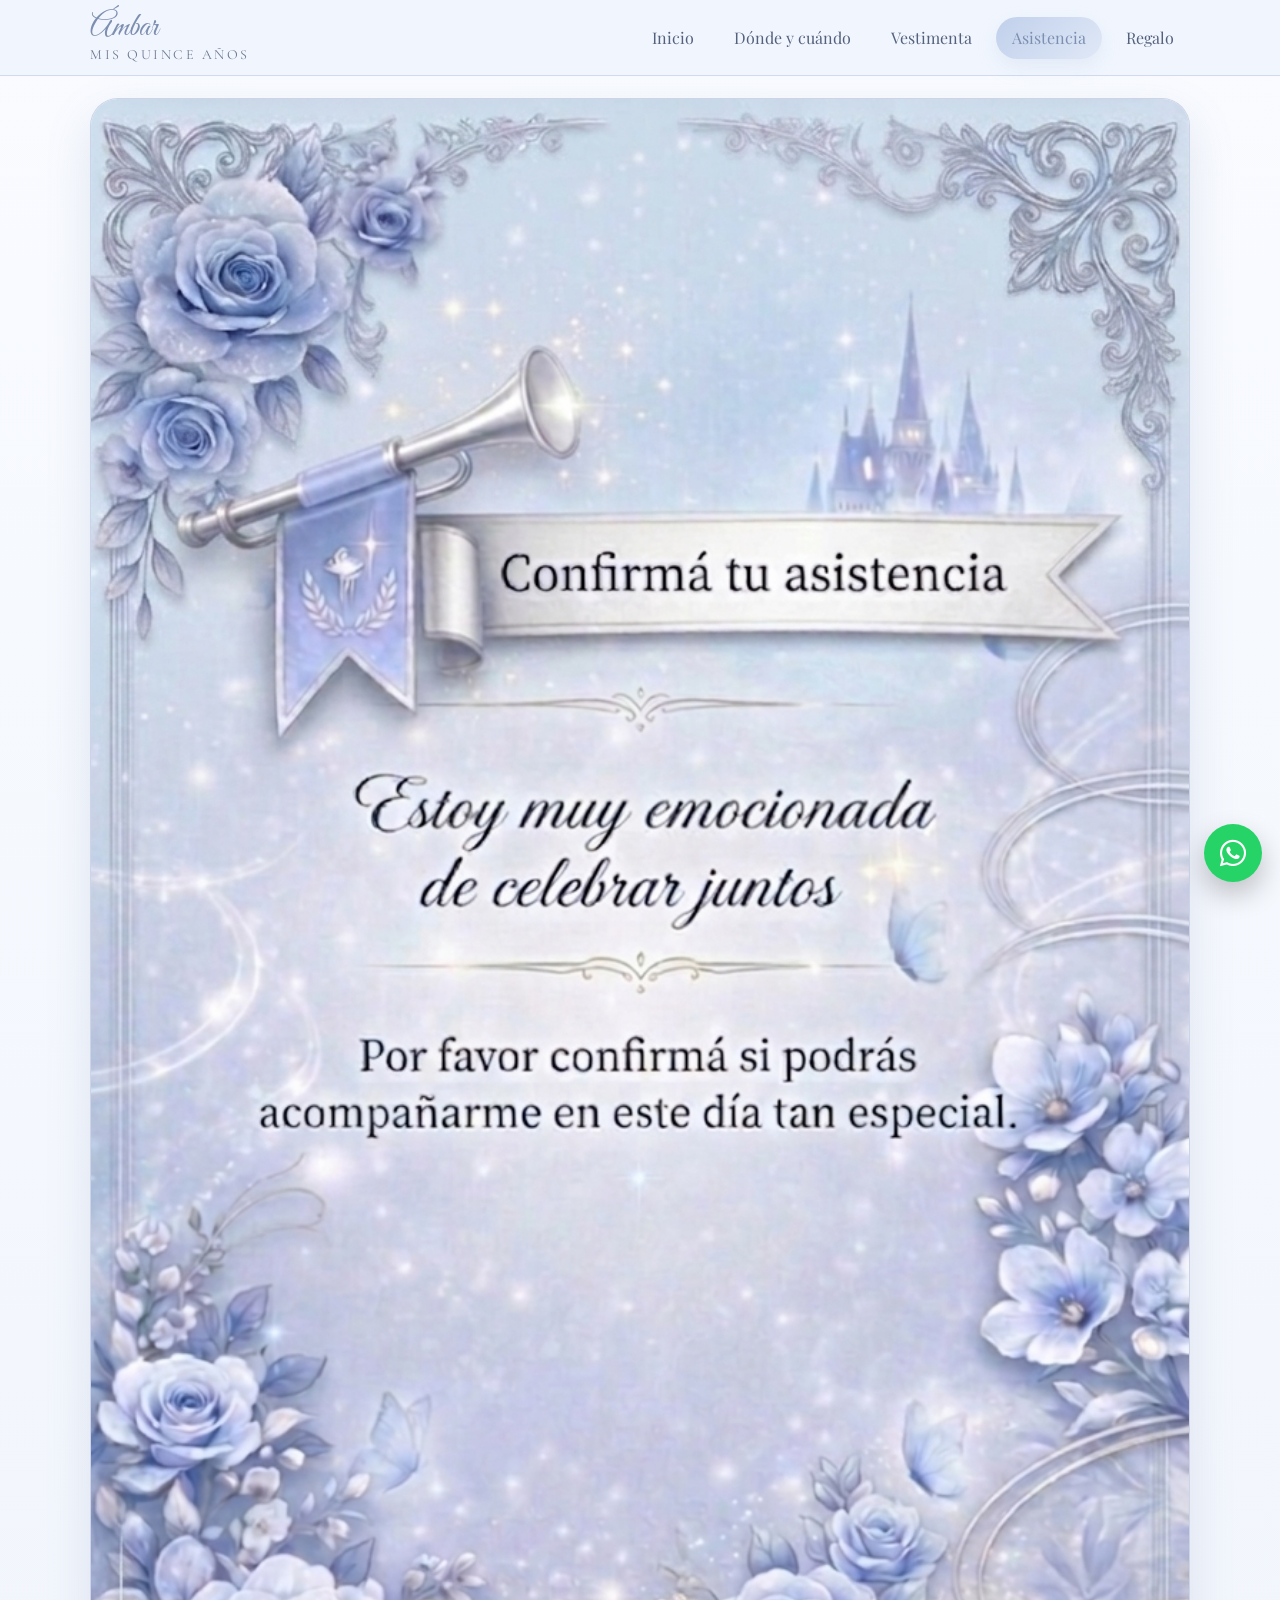
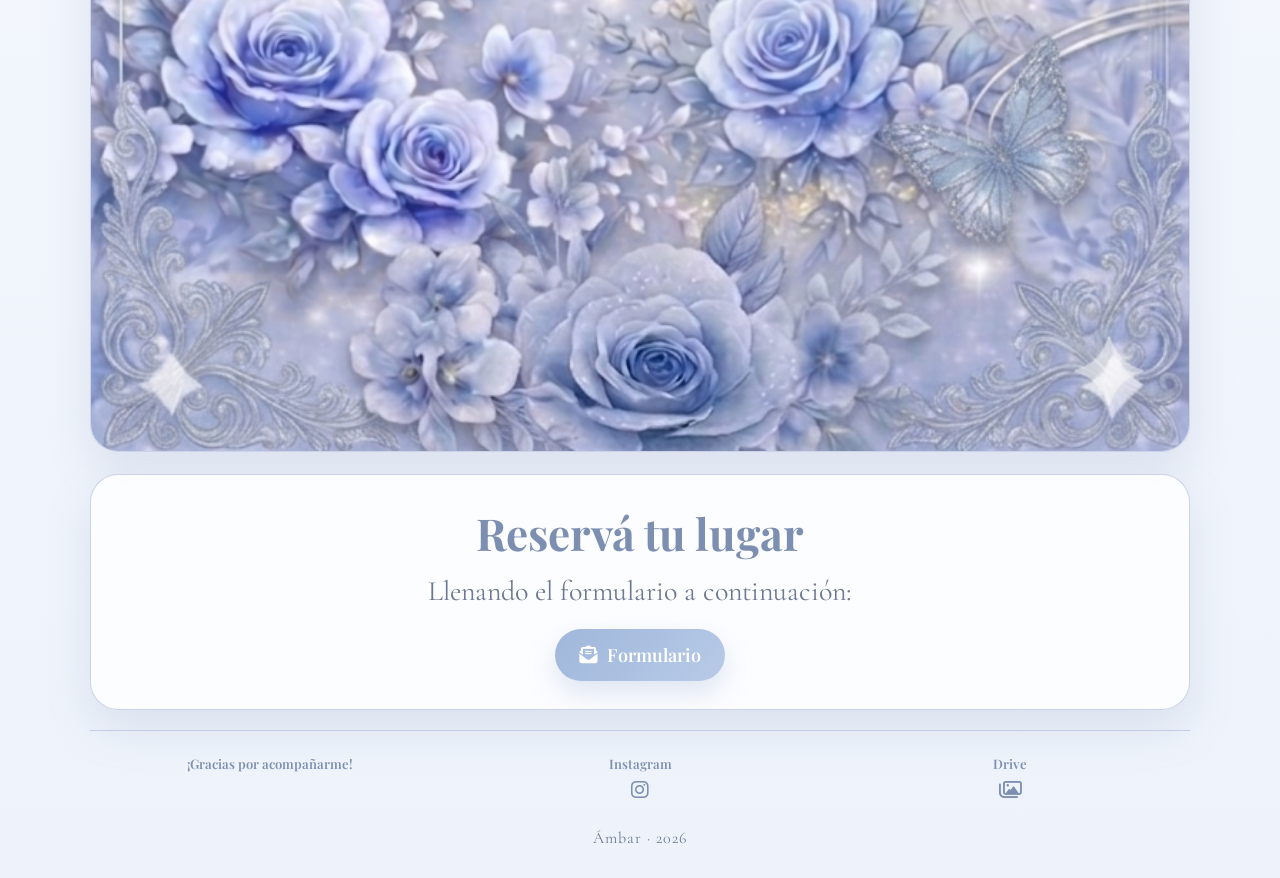
==== commit a2b06ca3: "Add files via upload" ====
--- a/Asistencia.html
+++ b/Asistencia.html
@@ -47,12 +47,12 @@
     <section class="page-section">
       <div class="contenedor">
         <div class="cta-card">
-          <h2>Confirmá tu asistencia</h2>
-          <p>Estoy muy emocionada de celebrar juntos. Por favor confirmá si vas a poder acompañarme en este día tan especial.</p>
+          <h2>Reservá tu lugar</h2>
+          <p>Llenando el formulario a continuación:</p>
           <div class="button-row">
-            <a href="https://docs.google.com/forms/d/e/1FAIpQLSff21nVp5OdBJt0l_mi7oVLkFJB-xEMguWLmKMu77xA9vREEA/viewform" target="_blank" rel="noopener noreferrer" class="elegant-button">
+            <a href="https://docs.google.com/forms/d/e/1FAIpQLSctnsKZTW9S0J9orVU9vp6QSWBOj9yuNaJAbXwCQa6DhRFCTg/viewform?usp=sharing&ouid=114234541421818908394" target="_blank" rel="noopener noreferrer" class="elegant-button">
               <i class="fa-solid fa-envelope-open-text"></i>
-              Confirmar asistencia
+              Formulario
             </a>
           </div>
         </div>
@@ -61,24 +61,35 @@
   </main>
 
   <footer class="footer-principal">
-    <div class="contenedor footer-card">
-      <div class="footer-grid">
-        <div class="footer-block">
-          <h2>Gracias por acompañarme</h2>
-          <p>Tu presencia hace que este momento sea todavía más especial.</p>
-        </div>
-        <div class="footer-block">
-          <h2>Seguime y etiquetame</h2>
-          <a href="https://www.instagram.com/amb4r._2104?igsh=MW5wMnkxaXVtdTJrdA==" class="footer-icon-link" target="_blank" rel="noopener noreferrer"><i class="fa-brands fa-instagram"></i></a>
-        </div>
-        <div class="footer-block">
-          <h2>Fotos del evento</h2>
-          <a href="https://drive.google.com/drive/folders/1D_s4CsNhWzYPcOfbTa0AiAgnziIgGuwS?usp=drive_link" class="footer-icon-link" target="_blank" rel="noopener noreferrer"><i class="fa-regular fa-images"></i></a>
-        </div>
+  <div class="contenedor">
+    <div class="footer-linea"></div>
+
+    <div class="footer-grid-tres">
+      
+      <div class="footer-block">
+        <span class="footer-titulo">¡Gracias por acompañarme!</span>
       </div>
-      <div class="copy">Ámbar · 2026</div>
+
+      <div class="footer-block">
+        <span class="footer-titulo">Instagram</span>
+        <a href="https://www.instagram.com/amb4r._2104?igsh=MW5wMnkxaXVtdTJrdA==" class="footer-icon-link" target="_blank" rel="noopener noreferrer">
+          <i class="fa-brands fa-instagram"></i>
+        </a>
+      </div>
+
+      <div class="footer-block">
+        <span class="footer-titulo">Drive</span>
+        <a href="https://drive.google.com/drive/folders/1D_s4CsNhWzYPcOfbTa0AiAgnziIgGuwS?usp=drive_link" class="footer-icon-link" target="_blank" rel="noopener noreferrer">
+          <i class="fa-regular fa-images"></i>
+        </a>
+      </div>
     </div>
-  </footer>
+    
+    <div class="footer-copyright">
+      Ámbar · 2026
+    </div>
+  </div>
+</footer>
 
   <script src="menu.js"></script>
 </body>
--- a/Style.css
+++ b/Style.css
@@ -415,58 +415,70 @@
   transform: translateY(-2px);
 }
 
+/* --- FOOTER CON LÍNEA SUPERIOR Y 3 COLUMNAS FIJAS --- */
 .footer-principal {
-  margin-top: 34px;
-  padding-top: 6px;
-}
-
-.footer-card {
-  background: rgba(243, 247, 255, 0.86);
-  border: 1px solid var(--border);
-  border-radius: 30px 30px 0 0;
-  box-shadow: 0 -12px 30px rgba(145, 163, 197, 0.12);
-}
-
-.footer-grid {
+  padding: 20px 0 30px;
+  background-color: transparent;
+}
+
+/* Línea divisoria arriba */
+.footer-linea {
+  width: 100%;
+  height: 1px;
+  background-color: var(--border);
+  margin-bottom: 25px; /* Espacio entre la línea y las columnas */
+}
+
+.footer-grid-tres {
   display: grid;
-  grid-template-columns: 1.15fr 1fr 1fr;
-  gap: 18px;
-  padding: 28px 24px;
+  grid-template-columns: repeat(3, 1fr); /* 3 columnas fijas siempre */
+  gap: 10px;
+  align-items: start;
+  margin-bottom: 25px;
 }
 
 .footer-block {
   text-align: center;
-}
-
-.footer-block h2 {
-  margin: 0 0 8px;
-  font-family: 'Playfair Display', serif;
-  font-size: 24px;
-  color: var(--title);
-}
-
-.footer-block p {
-  margin: 0;
-  font-size: 22px;
-  line-height: 1.4;
-  color: var(--text-soft);
+  display: flex;
+  flex-direction: column;
+  align-items: center;
+}
+
+.footer-titulo {
+  display: block;
+  font-family: 'Playfair Display', serif;
+  font-size: 13px;
+  color: var(--title);
+  margin-bottom: 8px;
+  font-weight: 600;
+  line-height: 1.2;
 }
 
 .footer-icon-link {
-  display: inline-flex;
-  align-items: center;
-  justify-content: center;
-  width: 52px;
-  height: 52px;
+  color: var(--title);
+  font-size: 20px;
+  transition: transform 0.3s ease;
+}
+
+/* Ámbar 2026 abajo de todo */
+.footer-copyright {
+  text-align: center;
+  font-family: 'Cormorant Garamond', serif;
+  font-size: 16px;
+  color: var(--text-soft);
+  letter-spacing: 1px;
   margin-top: 10px;
-  border-radius: 50%;
-  background: rgba(255,255,255,0.92);
-  border: 1px solid var(--border);
-  color: var(--title);
-  font-size: 22px;
-  box-shadow: 0 10px 22px rgba(145, 163, 197, 0.14);
-}
-
+}
+
+/* Ajuste para que el texto largo de la col 1 no se amontone en móviles */
+@media (max-width: 450px) {
+  .footer-titulo {
+    font-size: 10px;
+  }
+  .footer-grid-tres {
+    gap: 5px;
+  }
+}
 .copy {
   padding: 0 24px 24px;
   text-align: center;
